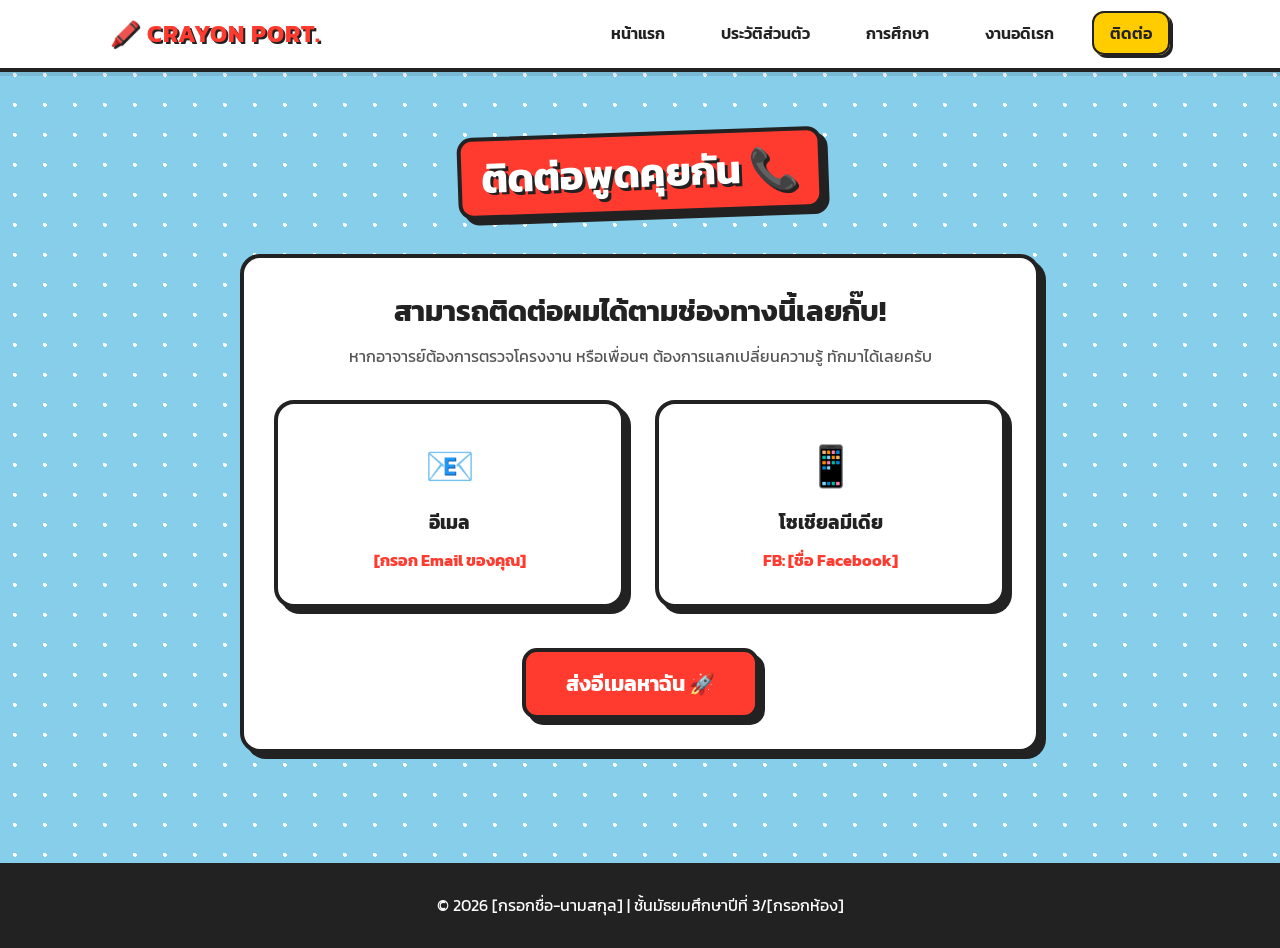
==== contact.html @ 3350d34a "Create contact.html" ====
<!DOCTYPE html>
<html lang="th">
<head>
    <meta charset="UTF-8">
    <meta name="viewport" content="width=device-width, initial-scale=1.0">
    <title>ติดต่อ | Portfolio ของฉัน</title>
    <link rel="stylesheet" href="style.css">
</head>
<body>

    <nav>
        <div class="nav-container">
            <a href="index.html" class="logo">🖍️ CRAYON PORT.</a>
            <ul class="nav-links">
                <li><a href="index.html">หน้าแรก</a></li>
                <li><a href="profile.html">ประวัติส่วนตัว</a></li>
                <li><a href="education.html">การศึกษา</a></li>
                <li><a href="hobby.html">งานอดิเรก</a></li>
                <li><a href="contact.html" class="active">ติดต่อ</a></li>
            </ul>
        </div>
    </nav>

    <main class="container">
        <section>
            <h2 class="section-title">ติดต่อพูดคุยกัน 📞</h2>
            
            <div class="comic-card" style="max-width: 800px; margin: 0 auto; text-align: center;">
                <h3 style="font-size: 1.8rem; margin-bottom: 10px;">สามารถติดต่อผมได้ตามช่องทางนี้เลยกั๊บ!</h3>
                <p style="margin-bottom: 30px; color: #555;">หากอาจารย์ต้องการตรวจโครงงาน หรือเพื่อนๆ ต้องการแลกเปลี่ยนความรู้ ทักมาได้เลยครับ</p>
                
                <div class="contact-grid">
                    <div class="comic-card contact-card">
                        <h2 style="font-size: 2.5rem; margin-bottom: 10px;">📧</h2>
                        <h3>อีเมล</h3>
                        <p style="font-weight: bold; margin-top: 10px; color: var(--primary-red);">[กรอก Email ของคุณ]</p>
                    </div>

                    <div class="comic-card contact-card">
                        <h2 style="font-size: 2.5rem; margin-bottom: 10px;">📱</h2>
                        <h3>โซเชียลมีเดีย</h3>
                        <p style="font-weight: bold; margin-top: 10px; color: var(--primary-red);">FB: [ชื่อ Facebook]</p>
                    </div>
                </div>

                <a href="mailto:[กรอกอีเมล]" class="btn btn-primary" style="font-size: 1.3rem; padding: 15px 40px;">ส่งอีเมลหาฉัน 🚀</a>
            </div>
        </section>
    </main>

    <footer>
        <p>© 2026 [กรอกชื่อ-นามสกุล] | ชั้นมัธยมศึกษาปีที่ 3/[กรอกห้อง]</p>
    </footer>

</body>
</html>
---- style.css ----
@import url('https://fonts.googleapis.com/css2?family=Kanit:wght@300;400;600;700&display=swap');

:root {
    --primary-red: #FF3B30;
    --primary-yellow: #FFCC00;
    --sky-blue: #87CEEB;
    --dark-text: #222222;
    --white: #FFFFFF;
    --border-color: #222222;
    --border-width: 4px;
    --shadow-solid: 6px 6px 0px var(--border-color);
    --shadow-hover: 10px 10px 0px var(--border-color);
}

* {
    margin: 0;
    padding: 0;
    box-sizing: border-box;
    font-family: 'Kanit', sans-serif;
}

body {
    background-color: var(--sky-blue);
    background-image: radial-gradient(#ffffff 10%, transparent 10%);
    background-size: 30px 30px; /* ลายจุด Polka dot สไตล์การ์ตูน */
    color: var(--dark-text);
    line-height: 1.6;
}

.container {
    max-width: 1100px;
    margin: 0 auto;
    padding: 0 20px;
}

/* ================= Navbar ================= */
nav {
    background-color: var(--white);
    border-bottom: var(--border-width) solid var(--border-color);
    position: sticky;
    top: 0;
    z-index: 100;
    box-shadow: 0 4px 0 rgba(0,0,0,0.1);
}

.nav-container {
    display: flex;
    justify-content: space-between;
    align-items: center;
    padding: 15px 20px;
    max-width: 1100px;
    margin: 0 auto;
}

.logo {
    font-size: 1.5rem;
    font-weight: 700;
    color: var(--primary-red);
    text-decoration: none;
    text-shadow: 2px 2px 0 var(--border-color);
    letter-spacing: 1px;
}

.nav-links {
    display: flex;
    list-style: none;
    gap: 20px;
}

.nav-links a {
    text-decoration: none;
    color: var(--dark-text);
    font-weight: 600;
    padding: 8px 16px;
    border-radius: 12px;
    border: 2px solid transparent;
    transition: all 0.3s ease;
}

.nav-links a:hover, .nav-links a.active {
    background-color: var(--primary-yellow);
    border: 2px solid var(--border-color);
    box-shadow: 3px 3px 0 var(--border-color);
    transform: translateY(-2px);
}

/* ================= UI Elements (Comic Style) ================= */
.comic-card {
    background: var(--white);
    border: var(--border-width) solid var(--border-color);
    border-radius: 20px;
    padding: 30px;
    box-shadow: var(--shadow-solid);
    transition: all 0.3s ease;
}

.comic-card:hover {
    transform: translateY(-5px);
    box-shadow: var(--shadow-hover);
}

.btn {
    display: inline-block;
    padding: 12px 25px;
    font-size: 1.1rem;
    font-weight: 700;
    text-decoration: none;
    color: var(--dark-text);
    background-color: var(--primary-yellow);
    border: var(--border-width) solid var(--border-color);
    border-radius: 15px;
    box-shadow: var(--shadow-solid);
    transition: all 0.2s ease;
    cursor: pointer;
}

.btn-primary {
    background-color: var(--primary-red);
    color: var(--white);
}

.btn:hover {
    transform: translateY(-4px) scale(1.02);
    box-shadow: var(--shadow-hover);
}

/* ================= Sections & Layouts ================= */
section {
    padding: 60px 0;
    animation: slideUp 0.8s ease-out;
}

.section-title {
    text-align: center;
    font-size: 2.5rem;
    color: var(--white);
    text-shadow: 3px 3px 0 var(--border-color);
    margin-bottom: 40px;
    position: relative;
    display: inline-block;
    left: 50%;
    transform: translateX(-50%);
    background: var(--primary-red);
    padding: 5px 20px;
    border: var(--border-width) solid var(--border-color);
    border-radius: 15px;
    box-shadow: var(--shadow-solid);
    transform: translateX(-50%) rotate(-2deg);
}

/* Hero Section */
.hero {
    display: grid;
    grid-template-columns: 1fr 1fr;
    gap: 40px;
    align-items: center;
    min-height: 80vh;
}

.hero-content h1 {
    font-size: 3.5rem;
    color: var(--white);
    text-shadow: 4px 4px 0 var(--border-color);
    margin-bottom: 15px;
    line-height: 1.2;
}

.hero-content p {
    font-size: 1.2rem;
    background: var(--white);
    padding: 15px;
    border-radius: 15px;
    border: 3px solid var(--border-color);
    box-shadow: 4px 4px 0 rgba(0,0,0,0.2);
    margin-bottom: 30px;
    font-weight: 600;
}

.hero-image-container {
    position: relative;
    text-align: center;
}

.hero-image {
    width: 100%;
    max-width: 400px;
    background: var(--primary-yellow);
    border: var(--border-width) solid var(--border-color);
    border-radius: 50%;
    padding: 20px;
    box-shadow: var(--shadow-solid);
    animation: float 3s ease-in-out infinite alternate;
}

/* Profile Grid */
.profile-grid {
    display: grid;
    grid-template-columns: 1fr 2fr;
    gap: 30px;
}

.info-list {
    list-style: none;
    margin-top: 20px;
}

.info-list li {
    margin-bottom: 15px;
    font-size: 1.1rem;
    font-weight: 600;
    border-bottom: 2px dashed #ccc;
    padding-bottom: 5px;
}

.info-list span {
    color: var(--primary-red);
}

/* Timeline (Education) */
.timeline {
    position: relative;
    max-width: 800px;
    margin: 0 auto;
}

.timeline::after {
    content: '';
    position: absolute;
    width: 6px;
    background-color: var(--border-color);
    top: 0;
    bottom: 0;
    left: 50px;
    margin-left: -3px;
    border-radius: 10px;
}

.timeline-item {
    padding: 20px 30px 20px 100px;
    position: relative;
    margin-bottom: 30px;
}

.timeline-item::after {
    content: '';
    position: absolute;
    width: 24px;
    height: 24px;
    right: auto;
    left: 38px;
    background-color: var(--primary-yellow);
    border: 4px solid var(--border-color);
    top: 25px;
    border-radius: 50%;
    z-index: 1;
}

/* Hobby Grid */
.hobby-grid {
    display: grid;
    grid-template-columns: repeat(auto-fit, minmax(300px, 1fr));
    gap: 30px;
}

.hobby-card {
    text-align: center;
    background: var(--white);
    border: var(--border-width) solid var(--border-color);
    border-radius: 20px;
    padding: 30px;
    box-shadow: var(--shadow-solid);
    transition: transform 0.3s cubic-bezier(0.175, 0.885, 0.32, 1.275);
}

.hobby-card:hover {
    transform: scale(1.05) rotate(2deg);
    background-color: #FFF9E6;
}

.hobby-icon {
    font-size: 4rem;
    margin-bottom: 15px;
}

/* Contact Grid */
.contact-grid {
    display: grid;
    grid-template-columns: repeat(auto-fit, minmax(250px, 1fr));
    gap: 30px;
    margin-bottom: 40px;
}

.contact-card {
    text-align: center;
    background: var(--white);
}

/* Footer */
footer {
    background-color: var(--border-color);
    color: var(--white);
    text-align: center;
    padding: 30px 20px;
    margin-top: 50px;
}

/* Animations */
@keyframes slideUp {
    from { opacity: 0; transform: translateY(40px); }
    to { opacity: 1; transform: translateY(0); }
}

@keyframes float {
    0% { transform: translateY(0px) rotate(0deg); }
    100% { transform: translateY(-20px) rotate(3deg); }
}

/* Responsive Design */
@media (max-width: 768px) {
    .nav-links {
        gap: 10px;
        flex-wrap: wrap;
        justify-content: center;
    }
    .hero, .profile-grid {
        grid-template-columns: 1fr;
        text-align: center;
    }
    .hero-content h1 {
        font-size: 2.5rem;
    }
    .timeline::after {
        left: 31px;
    }
    .timeline-item {
        padding: 20px 20px 20px 70px;
    }
    .timeline-item::after {
        left: 15px;
    }
    .section-title {
        font-size: 2rem;
    }
}
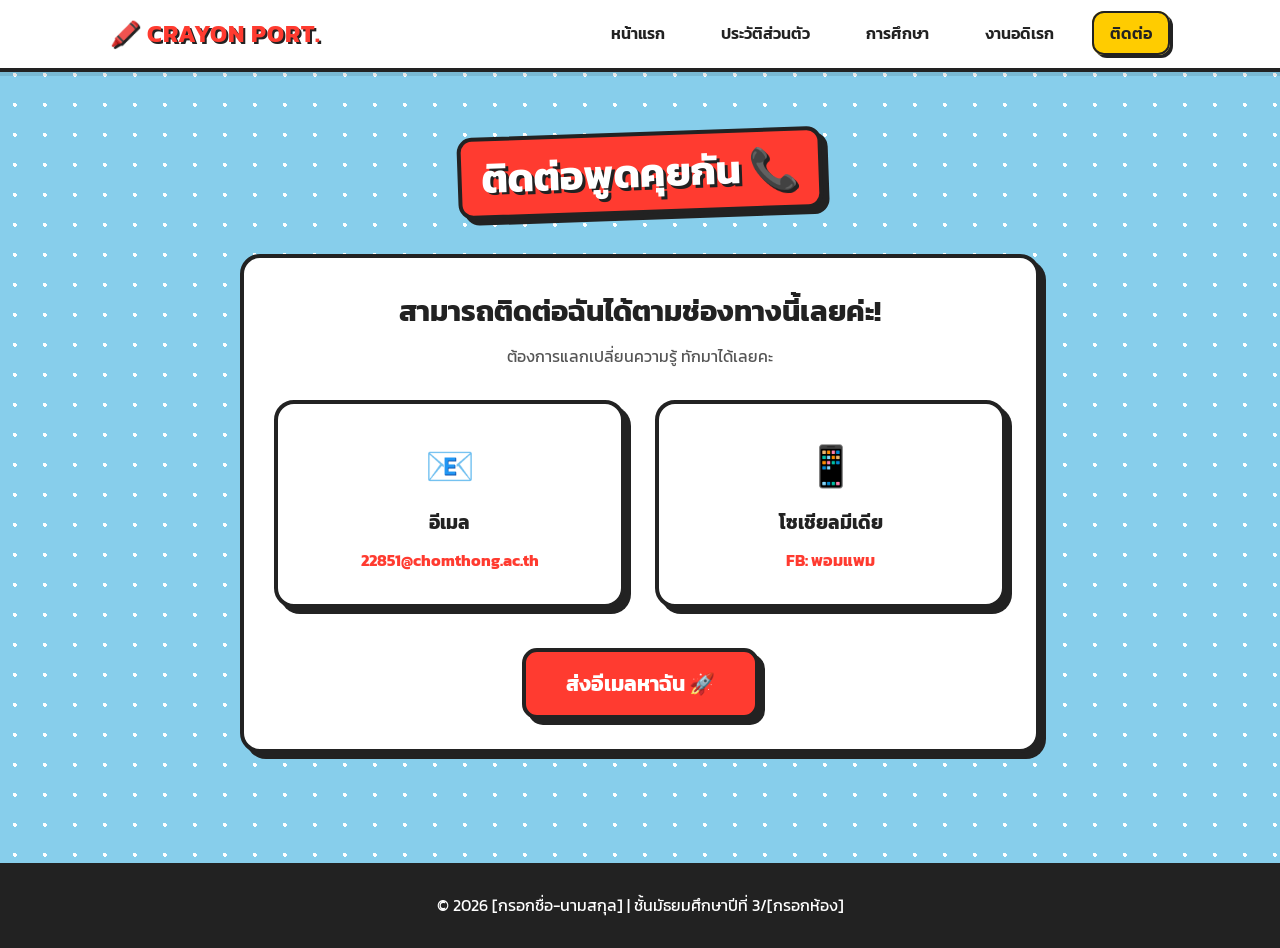
==== commit b4c98423: "Update contact.html" ====
--- a/contact.html
+++ b/contact.html
@@ -26,24 +26,24 @@
             <h2 class="section-title">ติดต่อพูดคุยกัน 📞</h2>
             
             <div class="comic-card" style="max-width: 800px; margin: 0 auto; text-align: center;">
-                <h3 style="font-size: 1.8rem; margin-bottom: 10px;">สามารถติดต่อผมได้ตามช่องทางนี้เลยกั๊บ!</h3>
-                <p style="margin-bottom: 30px; color: #555;">หากอาจารย์ต้องการตรวจโครงงาน หรือเพื่อนๆ ต้องการแลกเปลี่ยนความรู้ ทักมาได้เลยครับ</p>
+                <h3 style="font-size: 1.8rem; margin-bottom: 10px;">สามารถติดต่อฉันได้ตามช่องทางนี้เลยค่ะ!</h3>
+                <p style="margin-bottom: 30px; color: #555;">ต้องการแลกเปลี่ยนความรู้ ทักมาได้เลยคะ</p>
                 
                 <div class="contact-grid">
                     <div class="comic-card contact-card">
                         <h2 style="font-size: 2.5rem; margin-bottom: 10px;">📧</h2>
                         <h3>อีเมล</h3>
-                        <p style="font-weight: bold; margin-top: 10px; color: var(--primary-red);">[กรอก Email ของคุณ]</p>
+                        <p style="font-weight: bold; margin-top: 10px; color: var(--primary-red);">22851@chomthong.ac.th</p>
                     </div>
 
                     <div class="comic-card contact-card">
                         <h2 style="font-size: 2.5rem; margin-bottom: 10px;">📱</h2>
                         <h3>โซเชียลมีเดีย</h3>
-                        <p style="font-weight: bold; margin-top: 10px; color: var(--primary-red);">FB: [ชื่อ Facebook]</p>
+                        <p style="font-weight: bold; margin-top: 10px; color: var(--primary-red);">FB: พอมแพม</p>
                     </div>
                 </div>
 
-                <a href="mailto:[กรอกอีเมล]" class="btn btn-primary" style="font-size: 1.3rem; padding: 15px 40px;">ส่งอีเมลหาฉัน 🚀</a>
+                <a href="mailto:22851@chomthong.ac.th" class="btn btn-primary" style="font-size: 1.3rem; padding: 15px 40px;">ส่งอีเมลหาฉัน 🚀</a>
             </div>
         </section>
     </main>
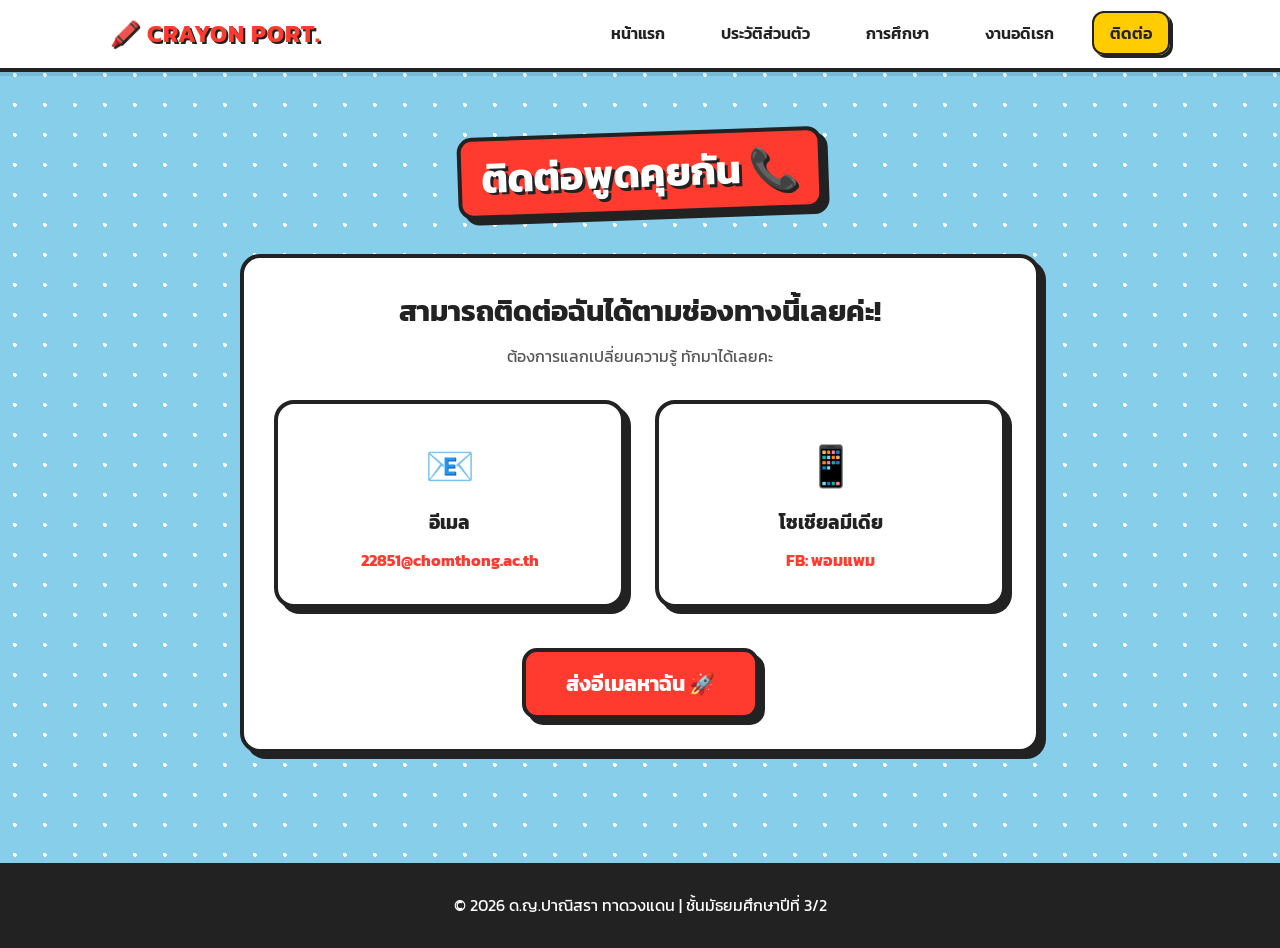
==== commit 1df444fb: "Update contact.html" ====
--- a/contact.html
+++ b/contact.html
@@ -49,7 +49,7 @@
     </main>
 
     <footer>
-        <p>© 2026 [กรอกชื่อ-นามสกุล] | ชั้นมัธยมศึกษาปีที่ 3/[กรอกห้อง]</p>
+        <p>© 2026 ด.ญ.ปาณิสรา ทาดวงแดน | ชั้นมัธยมศึกษาปีที่ 3/2</p>
     </footer>
 
 </body>
